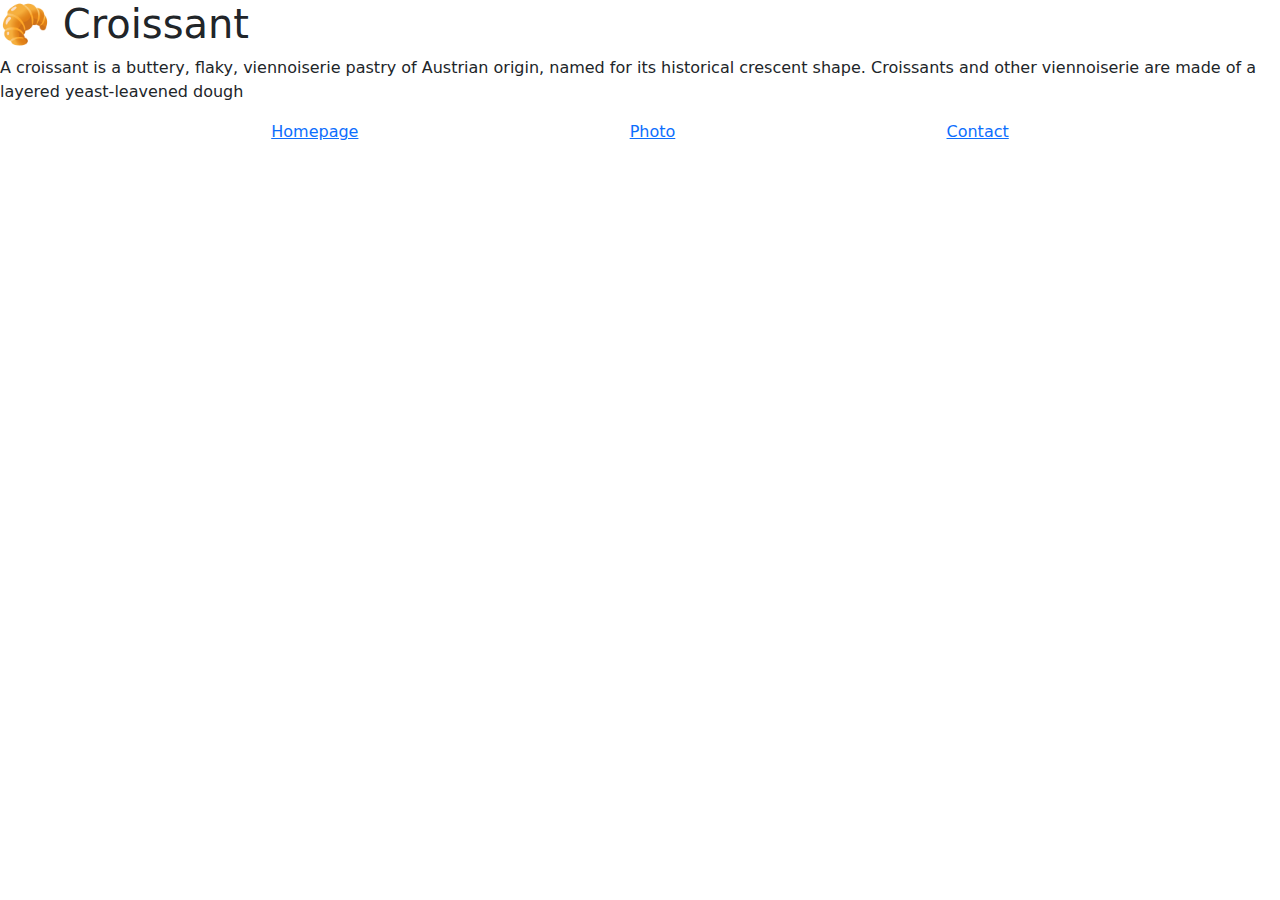
==== index.html @ fa4d35a8 "reated basic html structure" ====
<!DOCTYPE html>
<html lang="en">
  <head>
    <meta charset="UTF-8" />
    <meta name="viewport" content="width=device-width, initial-scale=1.0" />
    <title>Homepage</title>
    <link
      href="https://cdn.jsdelivr.net/npm/bootstrap@5.3.3/dist/css/bootstrap.min.css"
      rel="stylesheet"
      integrity="sha384-QWTKZyjpPEjISv5WaRU9OFeRpok6YctnYmDr5pNlyT2bRjXh0JMhjY6hW+ALEwIH"
      crossorigin="anonymous"
    />
    <link rel="stylesheet" href="/src/style.css" />
  </head>
  <body>
    <h1>🥐 Croissant</h1>
    <p>
      A croissant is a buttery, flaky, viennoiserie pastry of Austrian origin,
      named for its historical crescent shape. Croissants and other viennoiserie
      are made of a layered yeast-leavened dough
    </p>
    <div class="d-flex justify-content-evenly">
      <a href="/">Homepage</a>
      <a href="/photo.html">Photo</a>
      <a href="/contact.html">Contact</a>
    </div>
  </body>
</html>
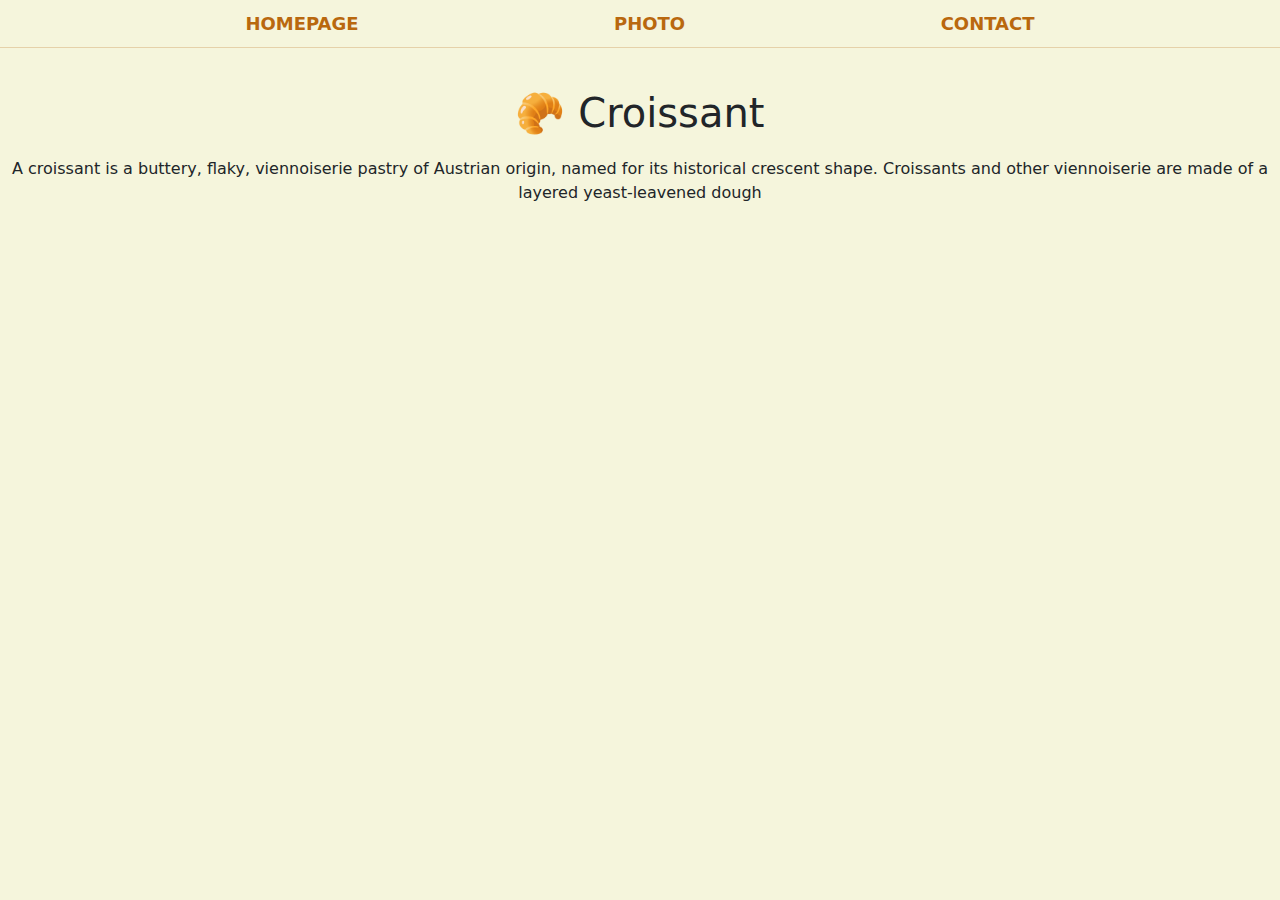
==== commit b0e5bb78: "Added basic css / Bootsrap styling" ====
--- a/index.html
+++ b/index.html
@@ -13,16 +13,17 @@
     <link rel="stylesheet" href="/src/style.css" />
   </head>
   <body>
+    <div class="d-flex justify-content-evenly">
+      <a href="/" class="link-page">Homepage</a>
+      <a href="/photo.html" class="link-page">Photo</a>
+      <a href="/contact.html" class="link-page">Contact</a>
+    </div>
+    <hr />
     <h1>🥐 Croissant</h1>
     <p>
       A croissant is a buttery, flaky, viennoiserie pastry of Austrian origin,
       named for its historical crescent shape. Croissants and other viennoiserie
       are made of a layered yeast-leavened dough
     </p>
-    <div class="d-flex justify-content-evenly">
-      <a href="/">Homepage</a>
-      <a href="/photo.html">Photo</a>
-      <a href="/contact.html">Contact</a>
-    </div>
   </body>
 </html>
--- a/src/style.css
+++ b/src/style.css
@@ -0,0 +1,38 @@
+body {
+  background-color: beige;
+}
+
+h1 {
+  text-align: center;
+  margin: 20px 20px;
+}
+
+p {
+  font-size: 16px;
+}
+
+a {
+  text-decoration: none;
+  color: #b9680e;
+}
+
+.link-page {
+  font-size: 18px;
+  font-weight: 600;
+  text-transform: uppercase;
+  padding: 10px;
+}
+
+hr {
+  color: #b9680e;
+  margin: 0 0 40px 0;
+  height: 2px;
+}
+
+p {
+  text-align: center;
+}
+
+img {
+  max-width: 400px;
+}
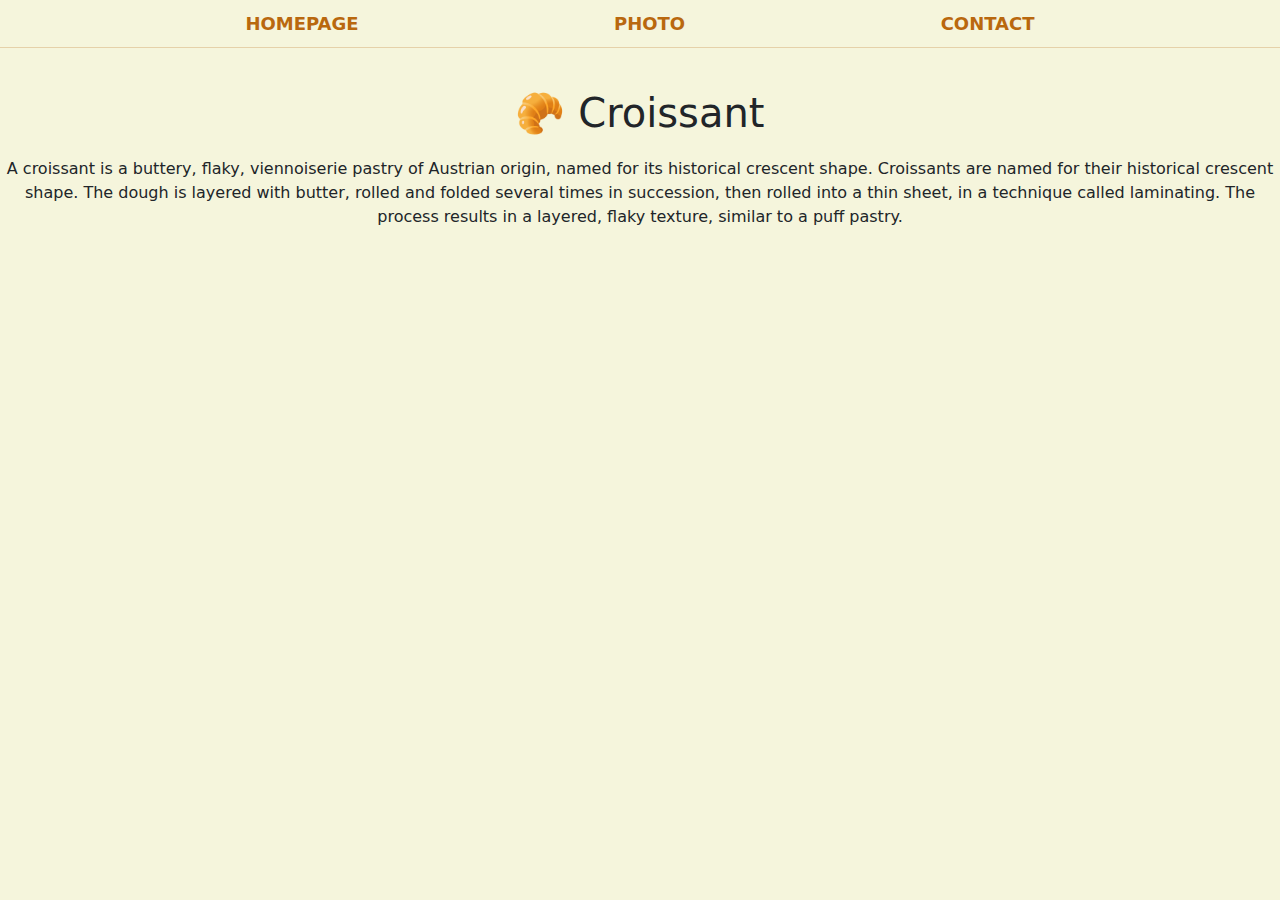
==== commit b9e51e73: "Improved SEO" ====
--- a/index.html
+++ b/index.html
@@ -2,8 +2,12 @@
 <html lang="en">
   <head>
     <meta charset="UTF-8" />
+    <meta
+      name="description"
+      content="We give you all of the most important facts about the austrian (not french) pastry: the croissant"
+    />
     <meta name="viewport" content="width=device-width, initial-scale=1.0" />
-    <title>Homepage</title>
+    <title>All the important facts about croissants</title>
     <link
       href="https://cdn.jsdelivr.net/npm/bootstrap@5.3.3/dist/css/bootstrap.min.css"
       rel="stylesheet"
@@ -22,8 +26,11 @@
     <h1>🥐 Croissant</h1>
     <p>
       A croissant is a buttery, flaky, viennoiserie pastry of Austrian origin,
-      named for its historical crescent shape. Croissants and other viennoiserie
-      are made of a layered yeast-leavened dough
+      named for its historical crescent shape. Croissants are named for their
+      historical crescent shape. The dough is layered with butter, rolled and
+      folded several times in succession, then rolled into a thin sheet, in a
+      technique called laminating. The process results in a layered, flaky
+      texture, similar to a puff pastry.
     </p>
   </body>
 </html>
